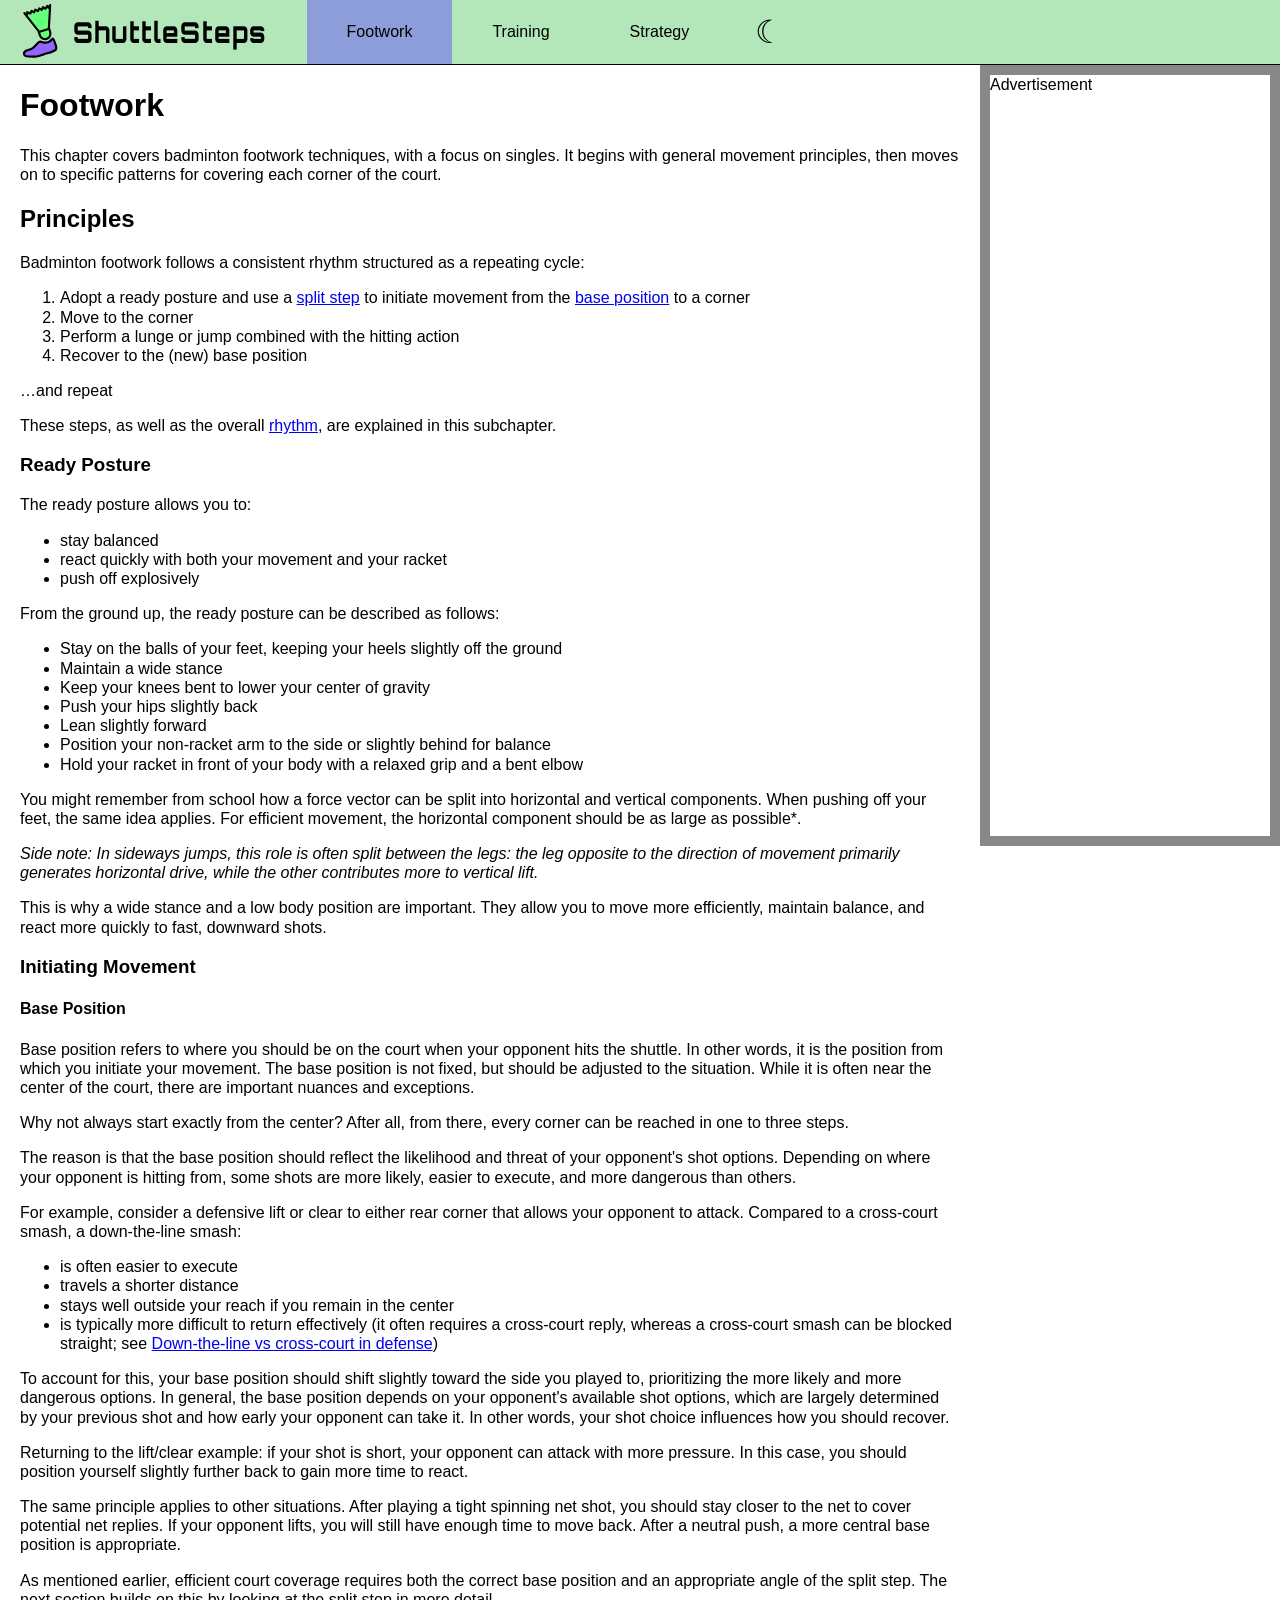
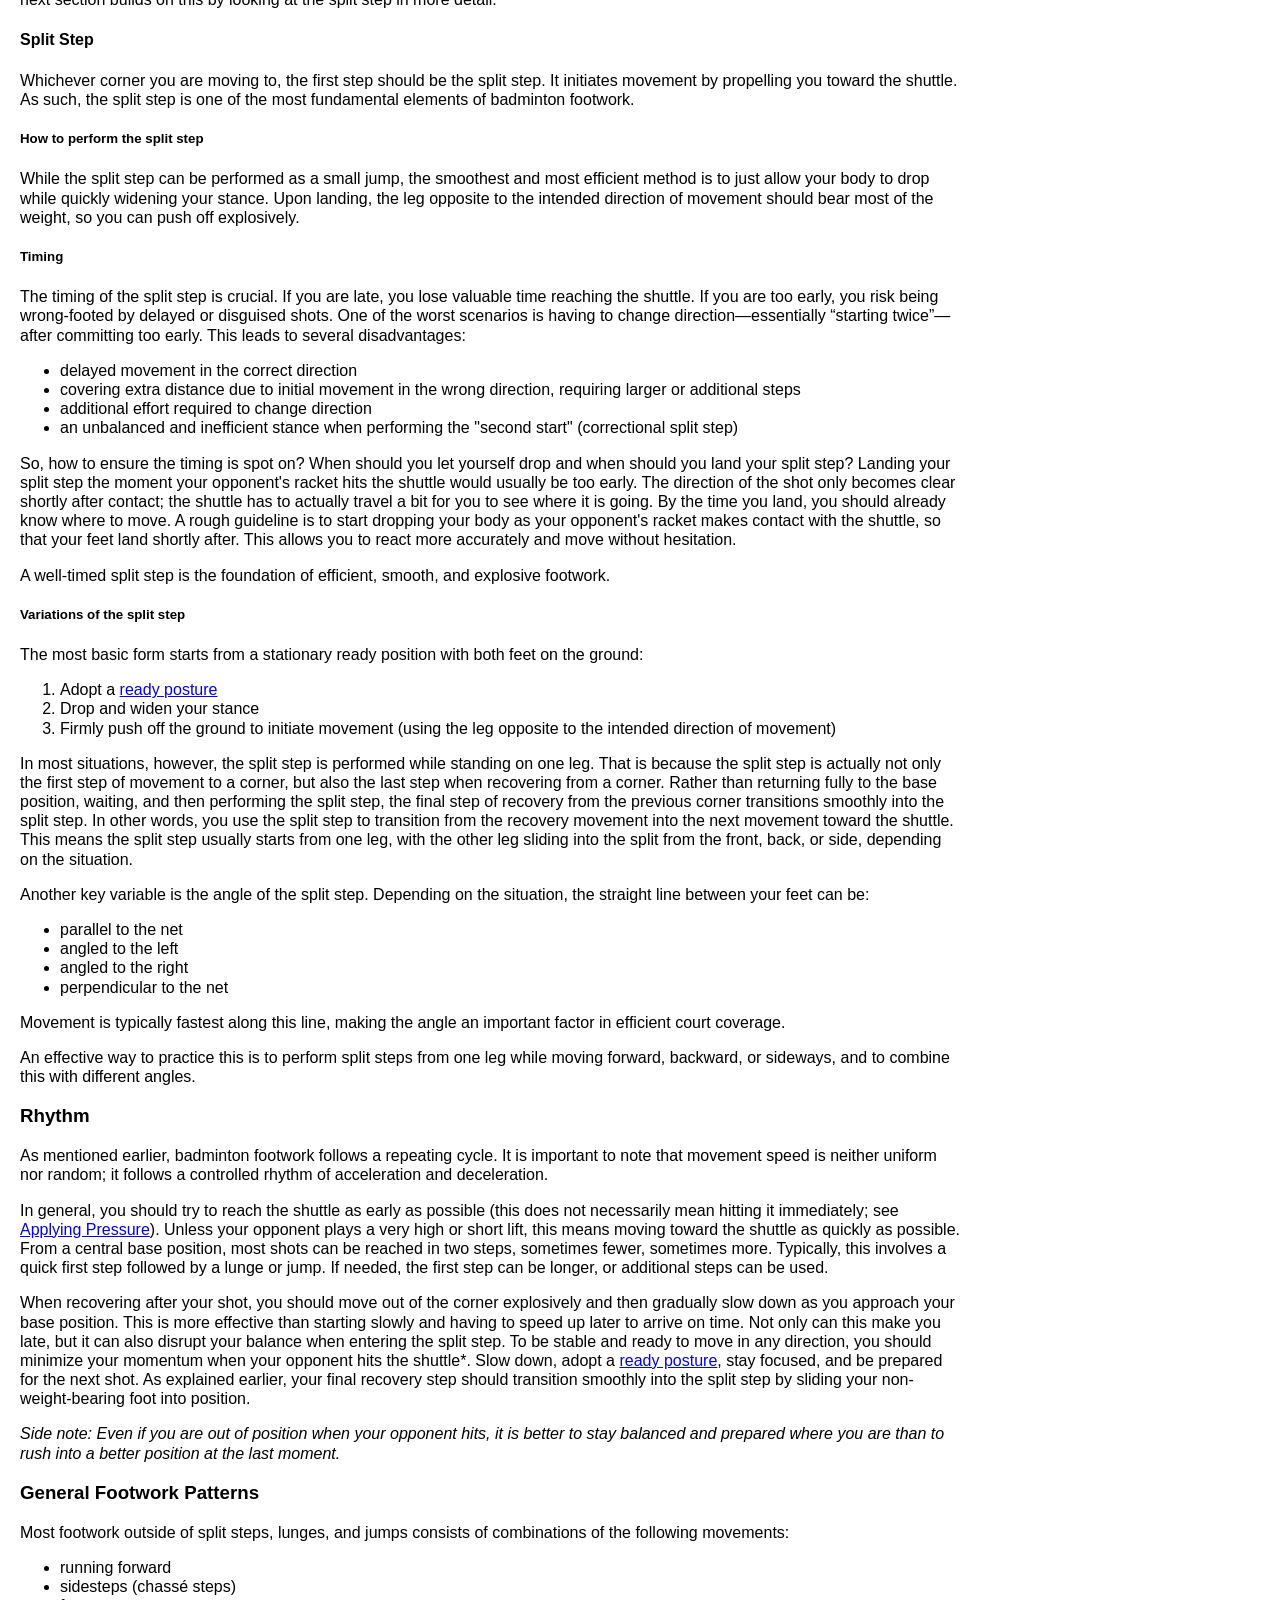
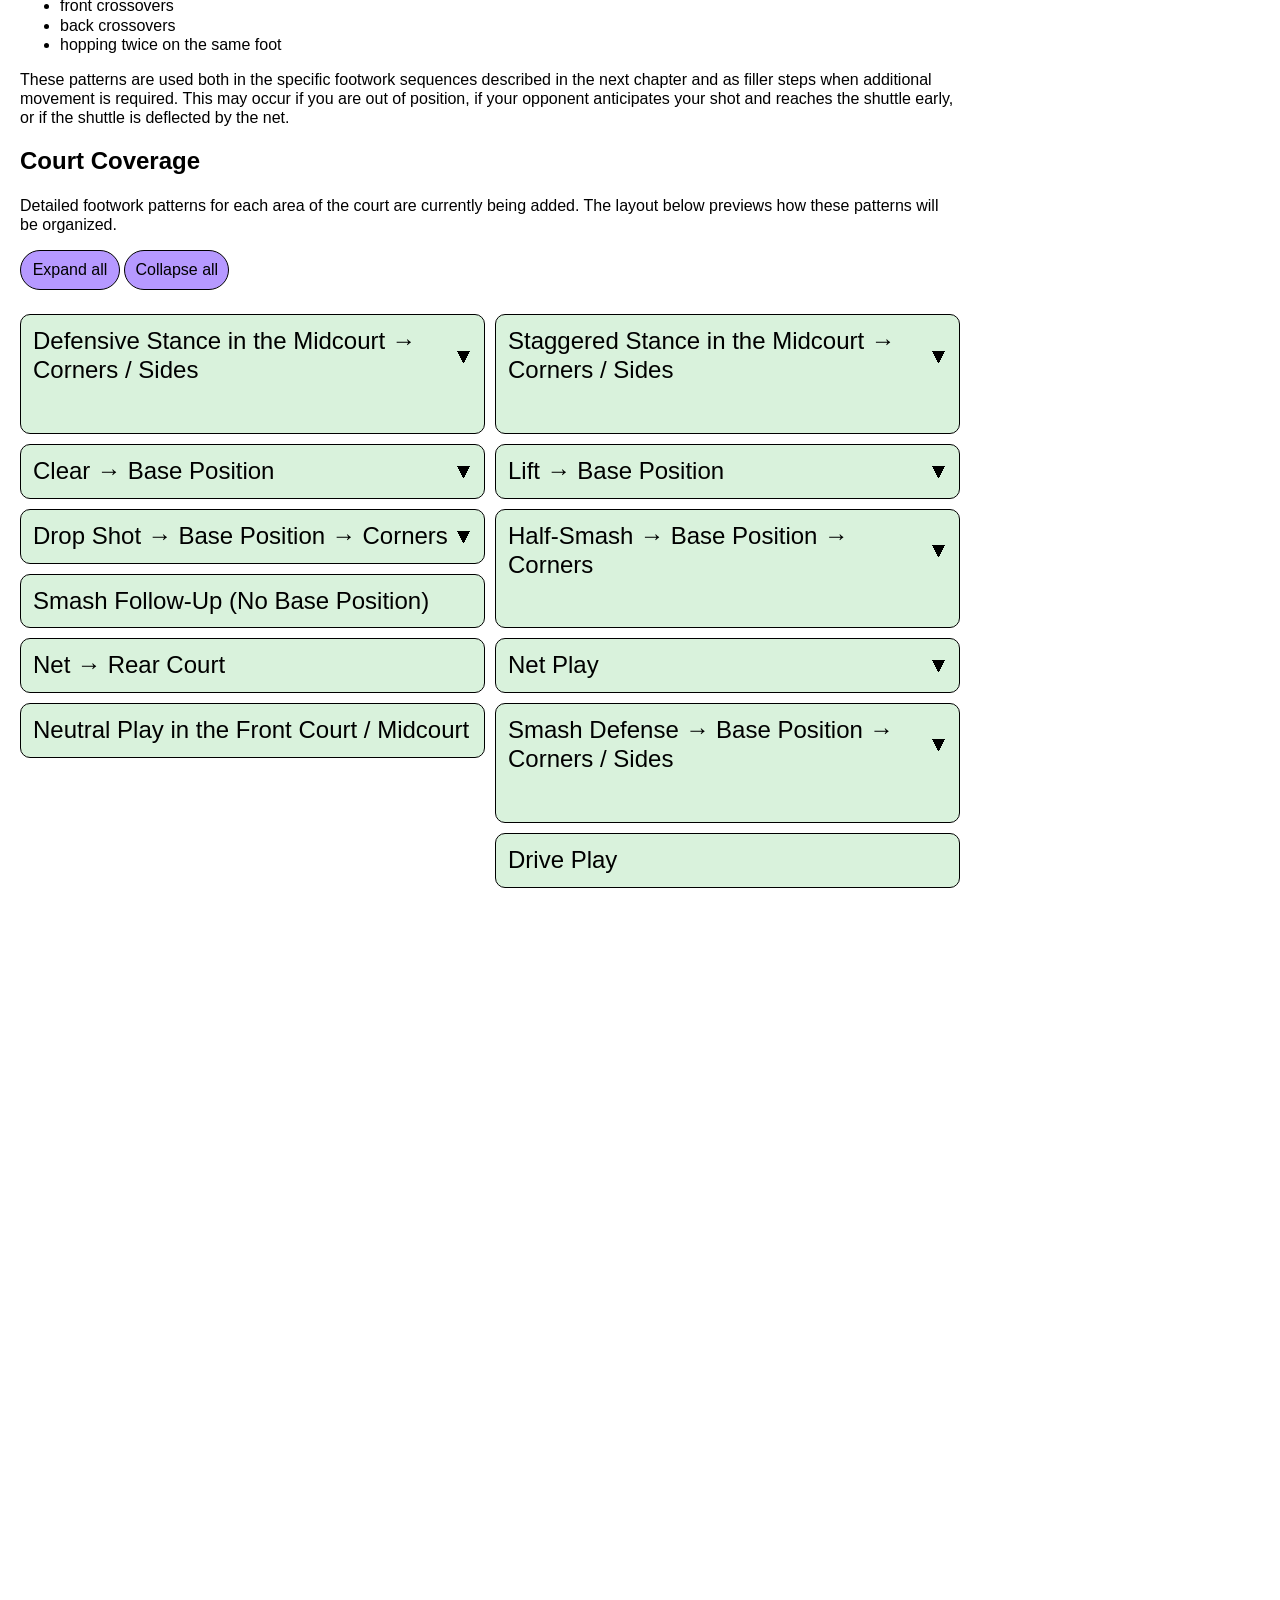
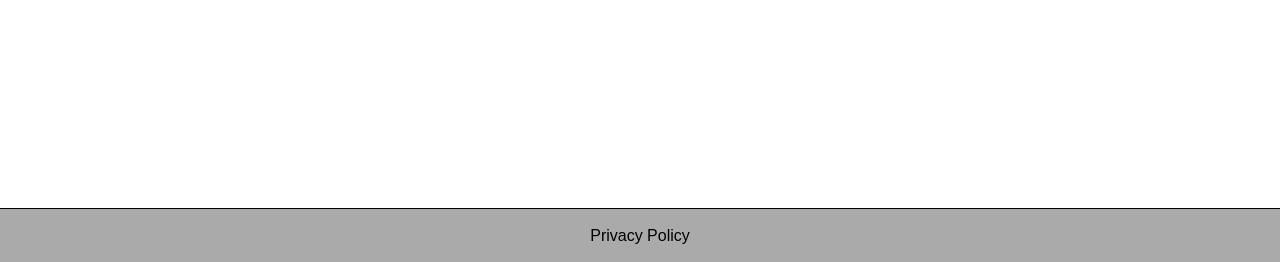
==== footwork.html @ b3732deb "Add files via upload" ====
<!DOCTYPE html>
<html lang="en">

<head>
    <meta charset="UTF-8">
    <meta name="viewport" content="width=device-width, initial-scale=1.0">
    <title>Badminton Footwork | ShuttleSteps</title>
    <link rel="icon" type="image/png" href="images/favicon.png">
    <link rel="preload" href="/fonts/orbitron-v35-latin-800.woff2" as="font" type="font/woff2" crossorigin>
    <link rel="stylesheet" href="css/style.css">
    <link rel="stylesheet" href="css/hover.css" media="screen and (min-width: 51rem) and (hover: hover)">
    <script src="js/initialize_dark_mode.js"></script>
    <script src="js/custom_header.js"></script>
    <script src="js/custom_footer.js"></script>
    <script src="js/active_link.js"></script>
</head>

<body>
    <custom-header id="bar"></custom-header>

    <div class="layout">
        <div class="center">
            <main>
                <header>
                    <h1>Footwork</h1>
                    <p>
                        This chapter covers badminton footwork techniques, with a focus on singles. It begins with
                        general movement principles, then moves on to specific patterns for covering each corner of the
                        court.
                    </p>
                </header>

                <section>
                    <h2 id="principles" class="anchor">Principles</h2>
                    <p>Badminton footwork follows a consistent rhythm structured as a repeating cycle:</p>
                    <ol>
                        <li>
                            Adopt a ready posture and use a <a href="#split_step">split step</a> to initiate movement
                            from the <a href="#base_position">base position</a> to a corner
                        </li>
                        <li>Move to the corner</li>
                        <li>Perform a lunge or jump combined with the hitting action</li>
                        <li>Recover to the (new) base position</li>
                    </ol>
                    <p>…and repeat</p>
                    <p>These steps, as well as the overall <a href="#rhythm">rhythm</a>, are explained in this
                        subchapter.</p>
                    <section>
                        <h3 id="ready_posture" class="anchor">Ready Posture</h3>
                        <p>The ready posture allows you to:</p>
                        <ul>
                            <li>stay balanced</li>
                            <li>react quickly with both your movement and your racket</li>
                            <li>push off explosively</li>
                        </ul>
                        <p>From the ground up, the ready posture can be described as follows:</p>
                        <ul>
                            <li>Stay on the balls of your feet, keeping your heels slightly off the ground</li>
                            <li>Maintain a wide stance</li>
                            <li>Keep your knees bent to lower your center of gravity</li>
                            <li>Push your hips slightly back</li>
                            <li>Lean slightly forward</li>
                            <li>Position your non-racket arm to the side or slightly behind for balance</li>
                            <li>Hold your racket in front of your body with a relaxed grip and a bent elbow</li>
                        </ul>
                        <p>
                            You might remember from school how a force vector can be split into horizontal and vertical
                            components. When pushing off your feet, the same idea applies. For efficient movement, the
                            horizontal component should be as large as possible*.
                        </p>
                        <p class="note">
                            Side note: In sideways jumps, this role is often split between the legs: the leg
                            opposite to the direction of movement primarily generates horizontal drive, while the other
                            contributes more to vertical lift.
                        </p>
                        <p>
                            This is why a wide stance and a low body position are important. They allow you to move more
                            efficiently, maintain balance, and react more quickly to fast, downward shots.
                        </p>
                    </section>
                    <section>
                        <h3>Initiating Movement</h3>
                        <section>
                            <h4 id="base_position" class="anchor">Base Position</h4>
                            <p>
                                Base position refers to where you should be on the court when your opponent hits the
                                shuttle. In other words, it is the position from which you initiate your movement.
                                The base position is not fixed, but should be adjusted to the situation. While it is
                                often near the center of the court, there are important nuances and exceptions.
                            </p>
                            <p>
                                Why not always start exactly from the center? After all, from there, every corner can be
                                reached in one to three steps.
                            </p>
                            <p>
                                The reason is that the base position should reflect the likelihood and threat of your
                                opponent's shot options. Depending on where your opponent is hitting from, some shots
                                are more likely, easier to execute, and more dangerous than others.
                            </p>
                            <p>
                                For example, consider a defensive lift or clear to either rear corner that allows your
                                opponent to attack. Compared to a cross-court smash, a down-the-line smash:
                            </p>
                            <ul>
                                <li>is often easier to execute</li>
                                <li>travels a shorter distance</li>
                                <li>stays well outside your reach if you remain in the center</li>
                                <li>is typically more difficult to return effectively (it often requires a cross-court
                                    reply, whereas a cross-court smash can be blocked straight;
                                    see <a href="strategy.html#down-the-line_vs_cross-court_in_defense">Down-the-line vs
                                        cross-court in defense</a>)
                                </li>
                            </ul>
                            <p>
                                To account for this, your base position should shift slightly toward the side you played
                                to, prioritizing the more likely and more dangerous options.
                                In general, the base position depends on your opponent's available shot options, which
                                are largely determined by your previous shot and how early your opponent can take it. In
                                other words, your shot choice influences how you should recover.
                            </p>
                            <p>
                                Returning to the lift/clear example: if your shot is short, your opponent can attack
                                with more pressure. In this case, you should position yourself slightly further back to
                                gain more time to react.
                            </p>
                            <p>
                                The same principle applies to other situations. After playing a tight spinning net shot,
                                you should stay closer to the net to cover potential net replies. If your opponent
                                lifts, you will still have enough time to move back. After a neutral push, a more
                                central base position is appropriate.
                            </p>
                            <p>
                                As mentioned earlier, efficient court coverage requires both the correct base position
                                and an appropriate angle of the split step. The next section builds on this by looking
                                at the split step in more detail.
                            </p>
                        </section>
                        <section>
                            <h4 id="split_step" class="anchor">Split Step</h4>
                            <p>
                                Whichever corner you are moving to, the first step should be the split step. It
                                initiates movement by propelling you toward the shuttle. As such, the split step is one
                                of the most fundamental elements of badminton footwork.
                            </p>
                            <h5>How to perform the split step</h5>
                            <p>
                                While the split step can be performed as a small jump, the smoothest and most efficient
                                method is to just allow your body to drop while quickly widening your stance. Upon
                                landing, the leg opposite to the intended direction of movement should bear most of the
                                weight, so you can push off explosively.
                            </p>
                            <h5>Timing</h5>
                            <p>
                                The timing of the split step is crucial. If you are late, you lose valuable time
                                reaching the shuttle. If you are too early, you risk being wrong-footed by delayed or
                                disguised shots. One of the worst scenarios is having to change direction—essentially
                                “starting twice”—after committing too early. This leads to several disadvantages:
                            </p>
                            <ul>
                                <li>delayed movement in the correct direction</li>
                                <li>
                                    covering extra distance due to initial movement in the wrong direction, requiring
                                    larger or additional steps
                                </li>
                                <li>additional effort required to change direction</li>
                                <li>
                                    an unbalanced and inefficient stance when performing the "second start"
                                    (correctional split step)
                                </li>
                            </ul>
                            <p>
                                So, how to ensure the timing is spot on? When should you let yourself drop and when
                                should you land your split step? Landing your split step the moment your opponent's
                                racket hits the shuttle would usually be too early. The direction of the shot only
                                becomes clear shortly after contact; the shuttle has to actually travel a bit for you to
                                see where it is going. By the time you land, you should already know where to move. A
                                rough guideline is to start dropping your body as your opponent's racket makes contact
                                with the shuttle, so that your feet land shortly after. This allows you to react more
                                accurately and move without hesitation.
                            </p>
                            <p>A well-timed split step is the foundation of efficient, smooth, and explosive footwork.
                            </p>
                            <h5>Variations of the split step</h5>
                            <p>The most basic form starts from a stationary ready position with both feet on the ground:
                            </p>
                            <ol>
                                <li>Adopt a <a href="#ready_posture">ready posture</a></li>
                                <li>Drop and widen your stance</li>
                                <li>
                                    Firmly push off the ground to initiate movement (using the leg opposite to the
                                    intended direction of movement)
                                </li>
                            </ol>
                            <p>
                                In most situations, however, the split step is performed while standing on one leg. That
                                is because the split step is actually not only the first step of movement to a corner,
                                but also the last step when recovering from a corner. Rather than returning fully to the
                                base position, waiting, and then performing the split step, the final step of recovery
                                from the previous corner transitions smoothly into the split step. In other words, you
                                use the split step to transition from the recovery movement into the next movement
                                toward the shuttle. This means the split step usually starts from one leg, with the
                                other leg sliding into the split from the front, back, or side, depending on the
                                situation.
                            </p>
                            <p>
                                Another key variable is the angle of the split step. Depending on the situation, the
                                straight line between your feet can be:
                            </p>
                            <ul>
                                <li>parallel to the net</li>
                                <li>angled to the left</li>
                                <li>angled to the right</li>
                                <li>perpendicular to the net</li>
                            </ul>
                            <p>
                                Movement is typically fastest along this line, making the angle an important factor in
                                efficient court coverage.
                            </p>
                            <p>
                                An effective way to practice this is to perform split steps from one leg while moving
                                forward, backward, or sideways, and to combine this with different angles.
                            </p>
                        </section>
                    </section>
                    <section>
                        <h3 id="rhythm" class="anchor">Rhythm</h3>
                        <p>
                            As mentioned earlier, badminton footwork follows a repeating cycle. It is important to note
                            that movement speed is neither uniform nor random; it follows a controlled rhythm of
                            acceleration and deceleration.
                        </p>
                        <p>
                            In general, you should try to reach the shuttle as early as possible (this does not
                            necessarily mean hitting it immediately; see <a
                                href="strategy.html#applying_pressure">Applying Pressure</a>). Unless your opponent
                            plays a very high or short lift, this means moving toward the shuttle as quickly as
                            possible. From a central base position, most shots can be reached in two steps, sometimes
                            fewer, sometimes more. Typically, this involves a quick first step followed by a lunge or
                            jump. If needed, the first step can be longer, or additional steps can be used.
                        </p>
                        <p>
                            When recovering after your shot, you should move out of the corner explosively and then
                            gradually slow down as you approach your base position. This is more effective than starting
                            slowly and having to speed up later to arrive on time. Not only can this make you late, but
                            it can also disrupt your balance when entering the split step.
                            To be stable and ready to move in any direction, you should minimize your momentum when your
                            opponent hits the shuttle*. Slow down, adopt a <a href="#ready_posture">ready posture</a>,
                            stay focused, and be prepared for the next shot. As explained earlier, your final recovery
                            step should transition smoothly into the split step by sliding your non-weight-bearing foot
                            into position.
                        </p>
                        <p class="note">
                            Side note: Even if you are out of position when your opponent hits, it is better to stay
                            balanced and prepared where you are than to rush into a better position at the last moment.
                        </p>
                    </section>
                    <section>
                        <h3>General Footwork Patterns</h3>
                        <p>
                            Most footwork outside of split steps, lunges, and jumps consists of combinations of the
                            following movements:
                        </p>
                        <ul>
                            <li>running forward</li>
                            <li>sidesteps (chassé steps)</li>
                            <li>front crossovers</li>
                            <li>back crossovers</li>
                            <li>hopping twice on the same foot</li>
                        </ul>
                        <p>
                            These patterns are used both in the specific footwork sequences described in the next
                            chapter and as filler steps when additional movement is required. This may occur if you are
                            out of position, if your opponent anticipates your shot and reaches the shuttle early, or if
                            the shuttle is deflected by the net.
                        </p>
                    </section>
                </section>

                <section>
                    <h2 id="court_coverage" class="anchor">Court Coverage</h2>
                    <p>
                        Detailed footwork patterns for each area of the court are currently being added. The layout
                        below previews how these patterns will be organized.
                    </p>
                    <button type="button" class="topics_button" id="expand_all_button">Expand all</button>
                    <button type="button" class="topics_button" id="collapse_all_button">Collapse all</button>
                    <ul class="topics">
                        <li class="collapsed">
                            <div>
                                <span>Defensive Stance in the Midcourt &#8594; Corners / Sides</span>
                                <span class="topics_arrowhead"></span>
                            </div>
                            <ul>
                                <li class="collapsed">
                                    <div>
                                        <span>To the Front Court</span>
                                        <span class="topics_arrowhead"></span>
                                    </div>
                                    <ul>
                                        <li>Retrieve Fast Shot</li>
                                        <li>Retrieve Slow Shot</li>
                                        <li>Full Movement to the Net (Very Rare)</li>
                                    </ul>
                                </li>
                                <li class="collapsed">
                                    <div>
                                        <span>To the Sides</span>
                                        <span class="topics_arrowhead"></span>
                                    </div>
                                    <ul>
                                        <li>Near Sideline</li>
                                        <li>Far Sideline</li>
                                    </ul>
                                </li>
                                <li class="collapsed">
                                    <div>
                                        <span>To the Rear Court</span>
                                        <span class="topics_arrowhead"></span>
                                    </div>
                                    <ul>
                                        <li>Retrieve Standard Clear</li>
                                        <li>Retrieve High (Defensive) Clear</li>
                                        <li>Retrieve Attacking Clear</li>
                                    </ul>
                                </li>
                            </ul>
                        </li>
                        <li class="collapsed">
                            <div>
                                <span>Staggered Stance in the Midcourt &#8594; Corners / Sides</span>
                                <span class="topics_arrowhead"></span>
                            </div>
                            <ul>
                                <li class="collapsed">
                                    <div>
                                        <span>Racket Foot in Front</span>
                                        <span class="topics_arrowhead"></span>
                                    </div>
                                    <ul>
                                        <li>To the Front Court</li>
                                        <li>To the Sides</li>
                                        <li>To the Rear Court</li>
                                    </ul>
                                </li>
                                <li class="collapsed">
                                    <div>
                                        <span>Non-Racket Foot in Front</span>
                                        <span class="topics_arrowhead"></span>
                                    </div>
                                    <ul>
                                        <li>To the Front Court</li>
                                        <li>To the Sides</li>
                                        <li>To the Rear Court</li>
                                    </ul>
                                </li>
                            </ul>
                        </li>
                        <li class="collapsed">
                            <div>
                                <span>Clear &#8594; Base Position</span>
                                <span class="topics_arrowhead"></span>
                            </div>
                            <ul>
                                <li>Standard Clear</li>
                                <li>High (Defensive) Clear</li>
                                <li>Attacking Clear</li>
                            </ul>
                        </li>
                        <li class="collapsed">
                            <div>
                                <span>Lift &#8594; Base Position</span>
                                <span class="topics_arrowhead"></span>
                            </div>
                            <ul>
                                <li>Lift from the Front Service Line</li>
                                <li>Lift from Moderately Close to the Net</li>
                                <li>Lift from Very Close to the Net</li>
                            </ul>
                        </li>
                        <li class="collapsed">
                            <div>
                                <span>Drop Shot &#8594; Base Position &#8594; Corners</span>
                                <span class="topics_arrowhead"></span>
                            </div>
                            <ul>
                                <li>To the Front Court</li>
                                <li>Back to the Rear Court</li>
                            </ul>
                        </li>
                        <li class="collapsed">
                            <div>
                                <span>Half-Smash &#8594; Base Position &#8594; Corners</span>
                                <span class="topics_arrowhead"></span>
                            </div>
                            <ul>
                                <li>To the Front Court</li>
                                <li>Back to the Rear Court</li>
                            </ul>
                        </li>
                        <li>Smash Follow-Up (No Base Position)</li>
                        <li class="collapsed">
                            <div>
                                <span>Net Play</span>
                                <span class="topics_arrowhead"></span>
                            </div>
                            <ul>
                                <li>Consecutive Net Shots</li>
                                <li>Net Kill</li>
                            </ul>
                        </li>
                        <li>Net &#8594; Rear Court</li>
                        <li class="collapsed">
                            <div>
                                <span>Smash Defense &#8594; Base Position &#8594; Corners / Sides</span>
                                <span class="topics_arrowhead"></span>
                            </div>
                            <ul>
                                <li>To the Net</li>
                                <li>To the Sides</li>
                                <li>To the Rear Court</li>
                            </ul>
                        </li>
                        <li>Neutral Play in the Front Court / Midcourt</li>
                        <li>Drive Play</li>
                    </ul>
                </section>
            </main>

            <aside class="ads">
                Advertisement
            </aside>
        </div>

        <custom-footer></custom-footer>
    </div>

    <script src="js/main_bundle.js" type="module"></script>
    <script src="js/additional_bundle_footwork.js" type="module"></script>
    <noscript>Please enable JavaScript to view this site.</noscript>
</body>

</html>
---- css/style.css ----
@font-face {
    font-family: "Orbitron";
    src: url("/fonts/orbitron-v35-latin-800.woff2") format("woff2");
    font-weight: 800;
    font-style: normal;
    font-display: swap;
}

* {
    box-sizing: border-box;
}

:root {
    --bar_height: 4rem;
    /* Accounts for the 1px border-bottom because the navbar uses box-sizing: content-box */
    --ads_offset: calc(var(--bar_height) + 1px);
    --ads_width: 300px;
    --bar_and_anchor_offset: var(--ads_offset);
    --main_padding: 20px;
    --footer_height: 3rlh;

    /* TODO: Clean up colors (remove unused colors, rename, and order) */
    /* TODO: Add hex fallback for colors */

    --green_100_30: hsl(127, 100%, 30%);
    --green_100_50: hsl(127, 100%, 50%);
    --original_green: hsl(127, 100%, 70%);
    --green_100_80: hsl(127, 100%, 80%);

    --green_50_30: hsl(127, 50%, 30%);
    --green_50_50: hsl(127, 50%, 50%);
    --green_50_70: hsl(127, 50%, 70%);
    --green_50_80: hsl(127, 50%, 80%);
    --green_50_90: hsl(127, 50%, 90%);

    --bluegreen_100_50: hsl(157, 100%, 50%);
    --bluegreen_50_20: hsl(157, 50%, 20%);
    --bluegreen_30_20: hsl(157, 30%, 20%);
    --bluegreen_40_30: hsl(157, 40%, 30%);
    --bluegreen_45_35: hsl(157, 45%, 35%);

    --purple_100_50: hsl(257, 100%, 50%);
    --purple_100_60: hsl(257, 100%, 60%);
    --original_purple: hsl(257, 100%, 70%);
    --purple_100_80: hsl(257, 100%, 80%);

    --purple_50_50: hsl(257, 50%, 50%);
    --purple_50_70: hsl(257, 50%, 70%);
    --purple_50_80: hsl(257, 50%, 80%);

    --purpleblue_100_30: hsl(227, 100%, 30%);
    --purpleblue_100_50: hsl(227, 100%, 50%);
    --purpleblue_100_70: hsl(227, 100%, 70%);
    --purpleblue_100_80: hsl(227, 100%, 80%);

    --purpleblue2_100_70: hsl(242, 100%, 70%);

    --purpleblue_50_50: hsl(227, 50%, 50%);
    --purpleblue_50_70: hsl(227, 50%, 70%);
    --purpleblue_50_80: hsl(227, 50%, 80%);
    --purpleblue_50_90: hsl(227, 50%, 90%);

    --blue_100_50: hsl(197, 100%, 50%);
    --blue_100_70: hsl(197, 100%, 70%);
    --blue_100_80: hsl(197, 100%, 80%);

    --bluegreen_extra_50_20: hsl(187, 50%, 20%);

    --blue_50_50: hsl(197, 50%, 50%);
    --blue_50_70: hsl(197, 50%, 70%);
    --blue_50_80: hsl(197, 50%, 80%);
    --blue_50_90: hsl(197, 50%, 90%);

    /* TODO: Are these colors still used? */

    --bluegreen50_shade4: hsl(157, 50%, 10%);
    --bluegreen50_shade3: hsl(157, 50%, 20%);
    --bluegreen50_shade2: hsl(157, 50%, 30%);
    --bluegreen50_shade1: hsl(157, 50%, 40%);
    --bluegreen50: hsl(157, 50%, 50%);
    --bluegreen50_tint1: hsl(157, 50%, 60%);
    --bluegreen50_tint2: hsl(157, 50%, 70%);
    --bluegreen50_tint3: hsl(157, 50%, 80%);
    --bluegreen50_tint4: hsl(157, 50%, 90%);

    --green50_shade4: hsl(127, 50%, 10%);
    --green50_shade3: hsl(127, 50%, 20%);
    --green50_shade2: hsl(127, 50%, 30%);
    --green50_shade1: hsl(127, 50%, 40%);
    --green50: hsl(127, 50%, 50%);
    --green50_tint1: hsl(127, 50%, 60%);
    --green50_tint2: hsl(127, 50%, 70%);
    --green50_tint3: hsl(127, 50%, 80%);
    --green50_tint4: hsl(127, 50%, 90%);

    --blue50_shade4: hsl(187, 50%, 10%);
    --blue50_shade3: hsl(187, 50%, 20%);
    --blue50_shade2: hsl(187, 50%, 30%);
    --blue50_shade1: hsl(187, 50%, 40%);
    --blue50: hsl(187, 50%, 50%);
    --blue50_tint1: hsl(187, 50%, 60%);
    --blue50_tint2: hsl(187, 50%, 70%);
    --blue50_tint3: hsl(187, 50%, 80%);
    --blue50_tint4: hsl(187, 50%, 90%);

    --bluegreen100_shade4: hsl(157, 100%, 10%);
    --bluegreen100_shade3: hsl(157, 100%, 20%);
    --bluegreen100_shade2: hsl(157, 100%, 30%);
    --bluegreen100_shade1: hsl(157, 100%, 40%);
    --bluegreen100: hsl(157, 100%, 50%);
    --bluegreen100_tint1: hsl(157, 100%, 60%);
    --bluegreen100_tint2: hsl(157, 100%, 70%);
    --bluegreen100_tint3: hsl(157, 100%, 80%);
    --bluegreen100_tint4: hsl(157, 100%, 90%);

    --green100_shade4: hsl(127, 100%, 10%);
    --green100_shade3: hsl(127, 100%, 20%);
    --green100_shade2: hsl(127, 100%, 30%);
    --green100_shade1: hsl(127, 100%, 40%);
    --green100: hsl(127, 100%, 50%);
    --green100_tint1: hsl(127, 100%, 60%);
    --green100_tint2: hsl(127, 100%, 70%);
    --green100_tint3: hsl(127, 100%, 80%);
    --green100_tint4: hsl(127, 100%, 90%);

    --blue100_shade4: hsl(187, 100%, 10%);
    --blue100_shade3: hsl(187, 100%, 20%);
    --blue100_shade2: hsl(187, 100%, 30%);
    --blue100_shade1: hsl(187, 100%, 40%);
    --blue100: hsl(187, 100%, 50%);
    --blue100_tint1: hsl(187, 100%, 60%);
    --blue100_tint2: hsl(187, 100%, 70%);
    --blue100_tint3: hsl(187, 100%, 80%);
    --blue100_tint4: hsl(187, 100%, 90%);
}

body {
    background-color: var(--body_bg_color);
    font-family: Arial, Helvetica, sans-serif;
    margin: 0;
    /* TODO: Is this necessary? */
    line-height: 1.2;
}

/* TODO: Ensure consistent variable naming (e.g., card_border_color instead of card_border) */

.light_mode {
    --body_bg_color: white;

    --top_level_border_color: black;

    --bar_bg: var(--green_50_80);
    --bar_text: black;
    --bar_li_hover_bg: var(--green_50_70);
    --bar_li_hover_text: black;
    --active_link_bg: var(--purpleblue_50_70);
    --bar_dropdown_menu_bg: white;
    --bar_dropdown_menu_text: black;
    --bar_dropdown_menu_li_hover_bg: var(--green_50_90);

    --main_text: black;

    --card_border: #bbb;
    --card_border_activated: var(--purple_50_50);
    --card_shadow: 0 10px 20px rgb(0 0 0 / 80%);

    --topics_bg: var(--green_50_90);
    --topics_text: black;
    --topics_border: black;
    --topics_text_hover: var(--bluegreen_extra_50_20);
    --topics_button_bg_color: var(--purple_100_80);
    --topics_button_text_color: black;
    --topics_button_bg_color_active: var(--purple_100_60);
    --topics_button_text_color_active: white;
    --topics_button_bg_color_hover: var(--original_purple);
    --topics_button_text_color_hover: white;

    --footer_bg: #aaa;
    --footer_text: black;
}

.dark_mode {
    --body_bg_color: #222;

    --top_level_border_color: white;

    --bar_bg: var(--bluegreen_30_20);
    --bar_text: white;
    --bar_li_hover_bg: var(--bluegreen_40_30);
    --bar_li_hover_text: white;
    --active_link_bg: var(--purpleblue2_100_70);
    --bar_dropdown_menu_bg: #444;
    --bar_dropdown_menu_text: white;
    --bar_dropdown_menu_li_hover_bg: var(--bluegreen_45_35);

    --main_text: white;

    --card_border: var(--body_bg_color);
    --card_border_activated: var(--purpleblue_100_50);
    --card_shadow: 10px 0 20px rgb(255 255 255 / 20%),
        -10px 0 20px rgb(255 255 255 / 20%), 0 10px 20px rgb(255 255 255 / 20%),
        0 -10px 20px rgb(255 255 255 / 20%);

    --topics_bg: var(--bluegreen_50_20);
    --topics_text: white;
    --topics_border: var(--blue_100_70);
    --topics_text_shadow_hover: var(--bluegreen_100_50);
    --topics_button_bg_color: var(--purple_100_60);
    --topics_button_text_color: white;
    --topics_button_bg_color_active: var(--purple_100_80);
    --topics_button_text_color_active: black;
    --topics_button_bg_color_hover: var(--original_purple);
    --topics_button_text_color_hover: white;

    --footer_bg: #444;
    --footer_text: white;
}

#bar {
    z-index: 2;
    position: fixed;
    top: 0;
    width: 100%;
    height: var(--bar_height);
    display: grid;
    grid-template-columns: 1fr min-content 1fr;
    grid-template-rows: var(--bar_height) auto;
    justify-content: space-between;
    align-items: center;
    background-color: var(--bar_bg);
    border-bottom: 1px solid var(--top_level_border_color);
}

#hamburger_menu {
    margin: 0 1.25rem;
    cursor: pointer;
    width: min-content
}

#hamburger_menu div {
    width: 2rem;
    height: 0.25rem;
    margin: 0.25rem 0;
    background-color: var(--main_text);
}

#bar:not(.extended_bar) {
    box-sizing: content-box;
}

#bar.extended_bar~*:not(.ads) {
    opacity: 0.1;
    pointer-events: none;
}

/* Disable scrolling when the bar is extended */
body:has(#bar.extended_bar) {
    overflow: hidden;
}

#bar.extended_bar {
    height: fit-content;
    /* Make the extended menu scrollable if the menu content does not fit within 100vh */
    max-height: 100vh;
    overflow-y: auto;
    /* TODO: Implement scrollbar gutter */
    /* Reserve space for the scrollbar to prevent layout jumps */
    /* scrollbar-gutter: stable both-edges; */
}

#bar.extended_bar #nav_ul {
    display: flex;
}

#bar.extended_bar #hamburger_menu_bar_1 {
    transform: translate(0, 0.5rem) rotate(45deg);
}

#bar.extended_bar #hamburger_menu_bar_2 {
    visibility: hidden;
}

#bar.extended_bar #hamburger_menu_bar_3 {
    transform: translate(0, -0.5rem) rotate(-45deg);
}

.home_narrow_screen,
.home_wide_screen {
    display: flex;
    align-items: center;
}

.home_narrow_screen {
    text-decoration: none;
    color: var(--bar_text);
}

.home_wide_screen {
    /* Align the logo with the rest of the content (override padding-left set on nav a) */
    /* Calculation: main padding-left + approximate built-in font spacing - 
    ((intrinsic logo padding) * bar height) */
    padding-left: calc(var(--main_padding) + 2px - (0.2 * var(--bar_height)));
}

li:has(.home_wide_screen) {
    display: none;
}

.logo {
    height: var(--bar_height);
    aspect-ratio: 1 / 1;
}

.brand_name {
    font-family: "Orbitron", "Trebuchet MS", sans-serif;
    font-weight: 800;
    font-size: 1.5em;
    letter-spacing: 0.05em;
    transform: scaleY(1.2);
}

.steps {
    letter-spacing: 0.05em;
}

nav {
    grid-column-start: 1;
    grid-column-end: -1;
    grid-row: 2;
    border-top: 1px solid var(--top_level_border_color);
}

nav ul {
    display: none;
    flex-direction: column;
    list-style-type: none;
    margin: 0;
    padding: 0;
}

nav li {
    height: var(--bar_height);
}

nav li.visible_dropdown {
    height: auto;
}

nav li.visible_dropdown>a {
    height: var(--bar_height);
}

nav>ul>li.active {
    background-color: var(--active_link_bg);
}

nav a {
    display: inline-block;
    padding: 0 2.5rem;
    text-decoration: none;
    white-space: nowrap;
    width: 100%;
    height: 100%;
    align-content: center;
}

nav>ul>li>a {
    color: var(--bar_text);
}

.li_with_dropdown {
    /* Set child element to position: absolute and min-width: 100% */
    position: relative;
}

.li_with_dropdown>a {
    display: flex;
    justify-content: space-between;
    align-items: center;
}

.dropdown_menu {
    display: none;
    /* TODO: Is this necessary? */
    position: static;
    background-color: var(--bar_dropdown_menu_bg);
    min-width: 100%;
}

.dropdown_menu ul {
    display: flex;
    flex-direction: column;
}

.dropdown_menu li {
    overflow-x: auto;
}

.dropdown_menu a {
    color: var(--bar_dropdown_menu_text);
}

.li_with_dropdown.visible_dropdown .dropdown_menu {
    display: block;
}

.li_with_dropdown:not(.visible_dropdown) a span.nav_arrowhead::after {
    content: "\2BC6";
}

.li_with_dropdown.visible_dropdown a span.nav_arrowhead::after {
    content: "\2BC5";
}

.li_with_dropdown>a {
    pointer-events: none;
}

.li_with_dropdown {
    cursor: pointer;
}

.menu_heading {
    text-align: center;
}

.li_with_dropdown.visible_dropdown>a>span.heading_above_dropdown {
    visibility: hidden;
}

#dark_mode_button {
    color: var(--bar_text);
    margin: 0 1.25rem;
    font-size: 2rem;
    background: none;
    border: none;
    cursor: pointer;
    width: min-content;
    justify-self: right;
}

.light_mode #dark_mode_button::after {
    content: "\263E";
}

.dark_mode #dark_mode_button::after {
    content: "\263C";
}

.layout {
    display: flex;
    flex-direction: column;
    justify-content: space-between;
    min-height: 100vh;
}

.center {
    flex: 1 1 auto;
    display: flex;
    flex-direction: column;
    justify-content: space-between;
}

main {
    margin-top: var(--bar_and_anchor_offset);
    padding: 0 var(--main_padding) var(--main_padding);
    color: var(--main_text);
}

.anchor::before {
    display: block;
    content: "";
    visibility: hidden;
    height: var(--bar_and_anchor_offset);
    margin-top: calc((-1) * var(--bar_and_anchor_offset));
}

.ads {
    border: 10px solid #888;
    height: 200px;
    background-color: white;
}

custom-footer {
    display: block;
    left: 0;
    bottom: 0;
    width: 100%;
    font-size: 1rem;
    height: var(--footer_height);
    background-color: var(--footer_bg);
    color: var(--footer_text);
    display: flex;
    align-items: center;
    justify-content: center;
    border-top: 1px solid var(--top_level_border_color);
}

footer a {
    text-decoration: none;
    color: var(--main_text);
}

.note {
    font-style: italic;
}

.indented {
    padding-left: 1rem;
}

.intro_header p {
    font-weight: bold;
}

.card_grid {
    display: grid;
    gap: 10px;
    grid-template-columns: repeat(auto-fit, minmax(300px, 1fr));
    list-style: none;
    margin: 0;
    padding: 0;
}

.card {
    border: 2px solid var(--card_border);
    border-radius: 10px;
    overflow: hidden;
    background-color: white;
    transition-property: transform, z-index, box-shadow;
    transition-duration: 1s, 0s, 1s;
    /* Using transition to delay z-index changes from auto to a number does not work, 
    but changing from 0 to another number does. */
    z-index: 0;
    cursor: pointer;
    color: black;
}

.card.activated {
    border-color: var(--card_border_activated);
}

.dark_mode .card.activated {
    outline: 2px solid white;
}

.card_title {
    background-color: white;
    padding: 5px;
    margin: 0;
    white-space: nowrap;
    overflow: hidden;
    /* TODO: Are vendor prefixes -o- and -ms necessary? */
    text-overflow: ellipsis;
    font-weight: normal;
    font-size: 1rem;
}

.card figure {
    margin: 0;
}

.media_container {
    aspect-ratio: 16 / 9;
    position: relative;
    overflow: hidden;
}

.video,
.thumbnail {
    width: 100%;
    height: 100%;
    position: absolute;
    inset: 0;
    /* Prevent subpixel rendering issues (thin lines around thumbnails and videos in some browsers) */
    transform: scale(1.05);
}

.thumbnail {
    background-size: cover;
    background-position: center;
}

.video {
    display: none;
}

.topics {
    --grid_item_border_width: 1px;
    --grid_item_padding: 12px;
    display: grid;
    gap: 10px;
    list-style-type: none;
    padding: 0;
    font-size: 1.5rem;
    grid-auto-rows: calc(1lh + (2 * var(--grid_item_padding)) + (2 * var(--grid_item_border_width)));
    margin-bottom: 100vh;
}

.topics ul {
    list-style-type: none;
    margin-top: 5px;
    padding-left: 20px;
}

.topics li.collapsed>ul {
    display: none;
}

.topics li.collapsed>div>span.topics_arrowhead::after {
    content: "\2BC6";
}

.topics li.expanded>div>span.topics_arrowhead::after {
    content: "\2BC5";
}

.topics>* {
    border: var(--grid_item_border_width) solid var(--topics_border);
    border-radius: 10px;
    background-color: var(--topics_bg);
    padding: var(--grid_item_padding);
    color: var(--topics_text);
}

.topics>li>ul>li {
    padding: 8px;
}

.topics>li>ul>li>ul>li {
    padding: 4px;
}

.topics>li li {
    font-size: 0.9em;
    border: 1px solid var(--topics_border);
    border-radius: 5px;
    margin: 2px 0;
}

/* TODO: Use a class for divs inside .topics */

/* TODO: Are these selectors correct? */
.topics div,
.topics li:not(:has(ul)) {
    cursor: pointer;
}

.topics div {
    display: flex;
    justify-content: space-between;
    align-items: center;
}

.topics_arrowhead {
    font-size: 1rem;
}

.topics_button {
    border: 1px solid black;
    border-radius: calc(infinity * 1px);
    padding: 10px;
    cursor: pointer;
    background-color: var(--topics_button_bg_color);
    color: var(--main_text);
    min-width: 100px;
    font-size: 1rem;
}

.brand_name {
    display: none;
}

@media screen and (min-width: 26rem) {
    .brand_name {
        /* Flex items are blockified, so display should not be inline here */
        display: block;
    }
}

@media screen and (min-width: 51rem) {
    #bar {
        grid-template-columns: 0 0 min-content 1fr;
        grid-template-rows: var(--bar_height);
    }

    #hamburger_menu {
        display: none;
    }

    .home_narrow_screen {
        display: none;
    }

    #dark_mode_button {
        grid-column-start: 4;
        justify-self: left;
    }

    li:has(.home_wide_screen) {
        display: block;
    }

    nav {
        grid-column-start: 1;
        grid-column-end: 4;
        grid-row-start: 1;
        border-top: 0;
    }

    nav>ul {
        display: flex;
        flex-direction: row;
    }

    .dropdown_menu {
        position: absolute;
        box-shadow: 0 10px 20px rgb(0 0 0 / 50%);
        left: min(0px, var(--result));
    }

    .li_with_dropdown span.nav_arrowhead {
        /* TODO: Is this necessary? */
        position: static;
        margin-left: 1em;
    }

    .menu_heading {
        text-align: left;
        font-weight: bold;
    }

    .dropdown_menu li:not(.menu_heading) a {
        padding-left: 4em;
    }

    .li_with_dropdown.visible_dropdown>a>span.heading_above_dropdown {
        visibility: visible;
    }

    .topics {
        grid-template-columns: repeat(2, 1fr);
        grid-auto-flow: dense;
    }

    .topics>li:nth-child(odd) {
        grid-column: 1;
    }

    .topics>li:nth-child(even) {
        grid-column: 2;
    }

    main {
        margin-right: var(--ads_width);
    }

    main.privacy_policy {
        margin-right: 0;
    }

    .ads {
        height: initial;
        width: var(--ads_width);
        /* Ensure the ads element appears above other content */
        z-index: 3;
        position: fixed;
        right: 0;
        top: var(--ads_offset);
        bottom: var(--footer_height);
    }
}
---- css/hover.css ----
@media screen and (min-width: 51rem) and (hover: hover) {

    /* Disable dropdown for active link. */
    /* Dropdown visibility on hover is restored on pointer move (see active_links.js) */
    html.mouse_or_pen_mode .li_with_dropdown.dropdown_disabled:hover>.dropdown_menu {
        display: none !important;
    }

    /* Prevent FOUC during page navigation */
    html.mouse_or_pen_mode nav>ul>li:hover:not(.active):not(.disable_hover),
    nav>ul>li.pending {
        background-color: var(--bar_li_hover_bg);
        color: var(--bar_li_hover_text);
    }

    html.mouse_or_pen_mode .dropdown_menu li:hover {
        background-color: var(--bar_dropdown_menu_li_hover_bg);
    }

    /* Hide dropdown when the hover media query becomes active */
    .li_with_dropdown:not(:hover) .dropdown_menu {
        display: none;
    }

    html.mouse_or_pen_mode .li_with_dropdown:hover:not(.disable_hover) .dropdown_menu {
        display: block;
    }

    /* Manage dual-input mode (see dual_input.js) */
    .li_with_dropdown.show_dropdown .dropdown_menu,
    .li_with_dropdown.show_dropdown_hover_problem .dropdown_menu {
        display: block;
    }

    /* Manage dual-input mode (see dual_input.js) */
    .li_with_dropdown.show_dropdown:not(.active),
    .li_with_dropdown.show_dropdown_hover_problem:not(.active) {
        background-color: var(--bar_li_hover_bg);
    }

    .li_with_dropdown span.nav_arrowhead {
        display: none;
    }

    .li_with_dropdown>a {
        pointer-events: initial;
    }

    .menu_heading {
        display: none;
    }

    .dropdown_menu li:not(.menu_heading) a {
        padding-left: 2.5rem;
    }

    html.mouse_or_pen_mode.light_mode .topics div:hover,
    html.mouse_or_pen_mode.light_mode .topics li:not(:has(ul)):hover {
        color: var(--topics_text_hover);
    }

    html.mouse_or_pen_mode.dark_mode .topics div:hover,
    html.mouse_or_pen_mode.dark_mode .topics li:not(:has(ul)):hover {
        text-shadow: var(--topics_text_shadow_hover) 0 0 15px;
    }

    html.mouse_or_pen_mode .topics_button:hover {
        background-color: var(--topics_button_bg_color_hover);
        color: var(--topics_button_text_color_hover);
    }

    html.mouse_or_pen_mode .topics_button:active {
        background-color: var(--topics_button_bg_color_active);
        color: var(--topics_button_text_color_active);
    }
}
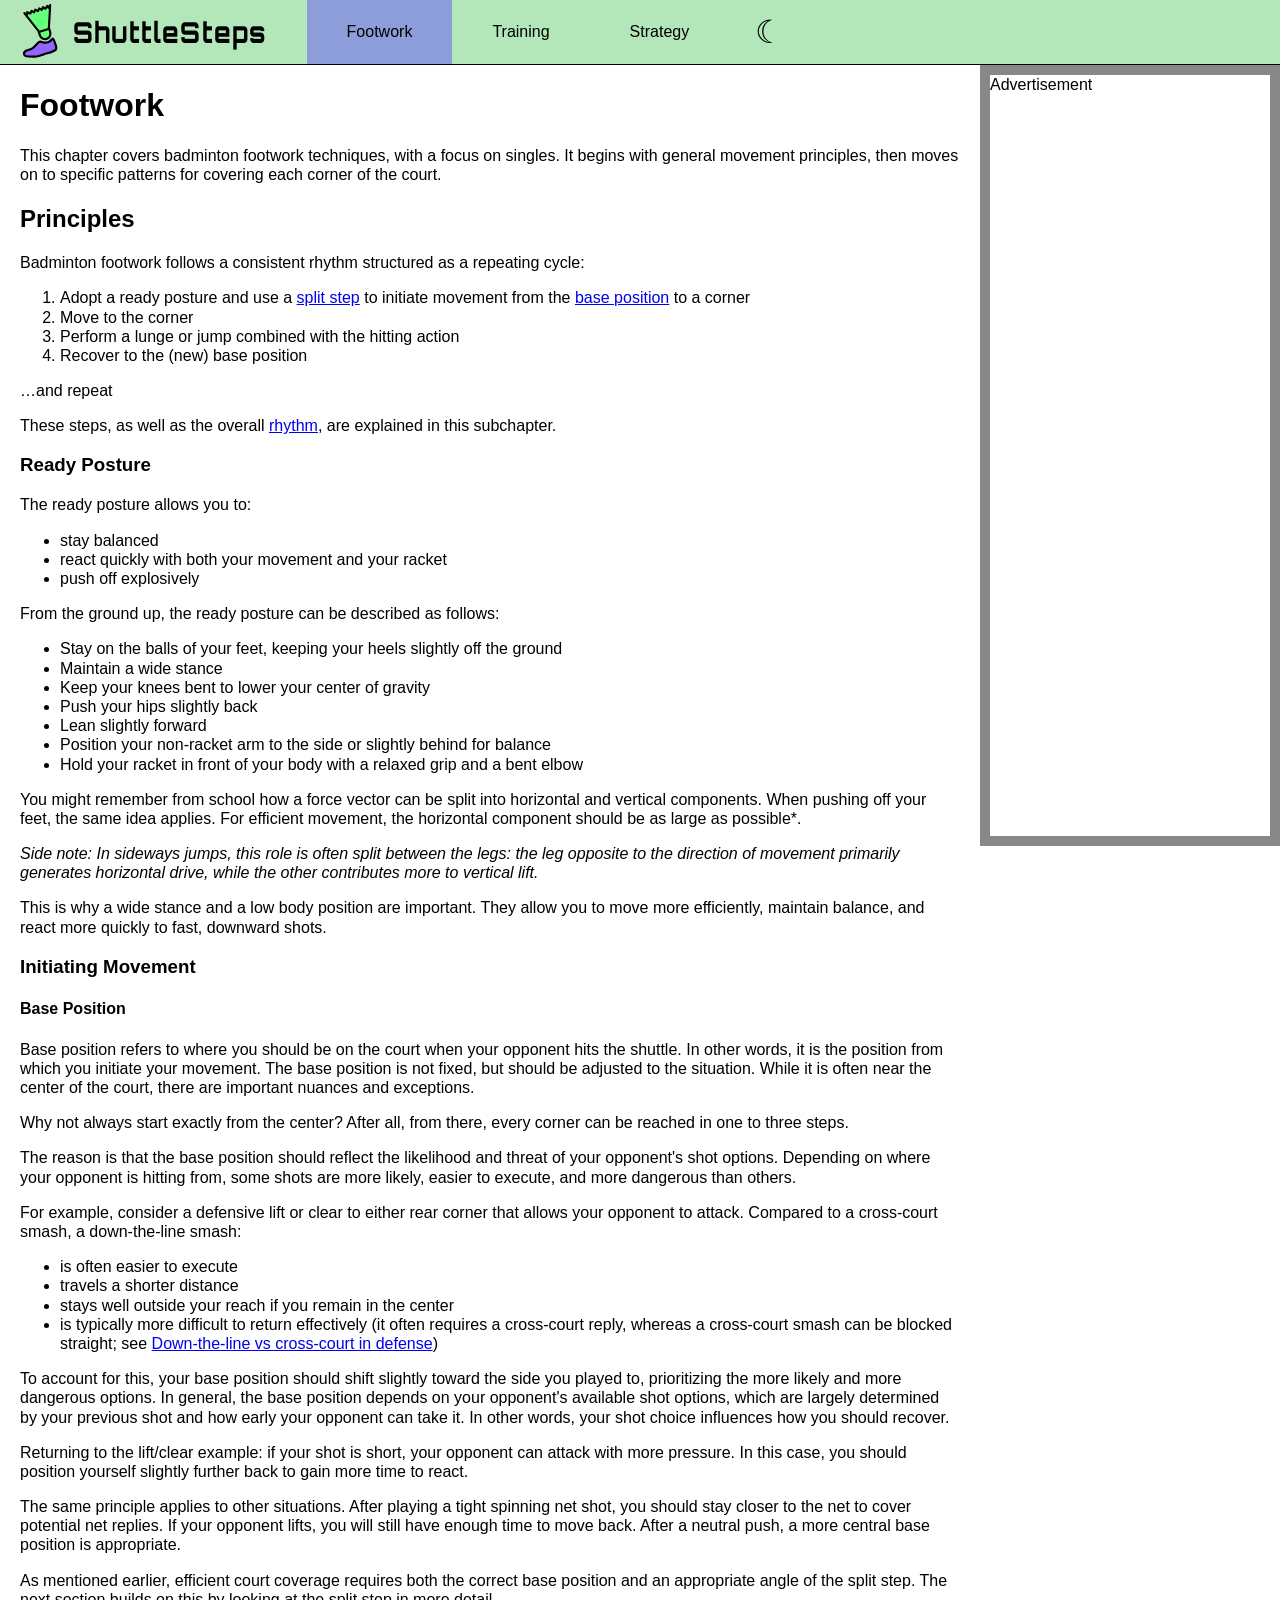
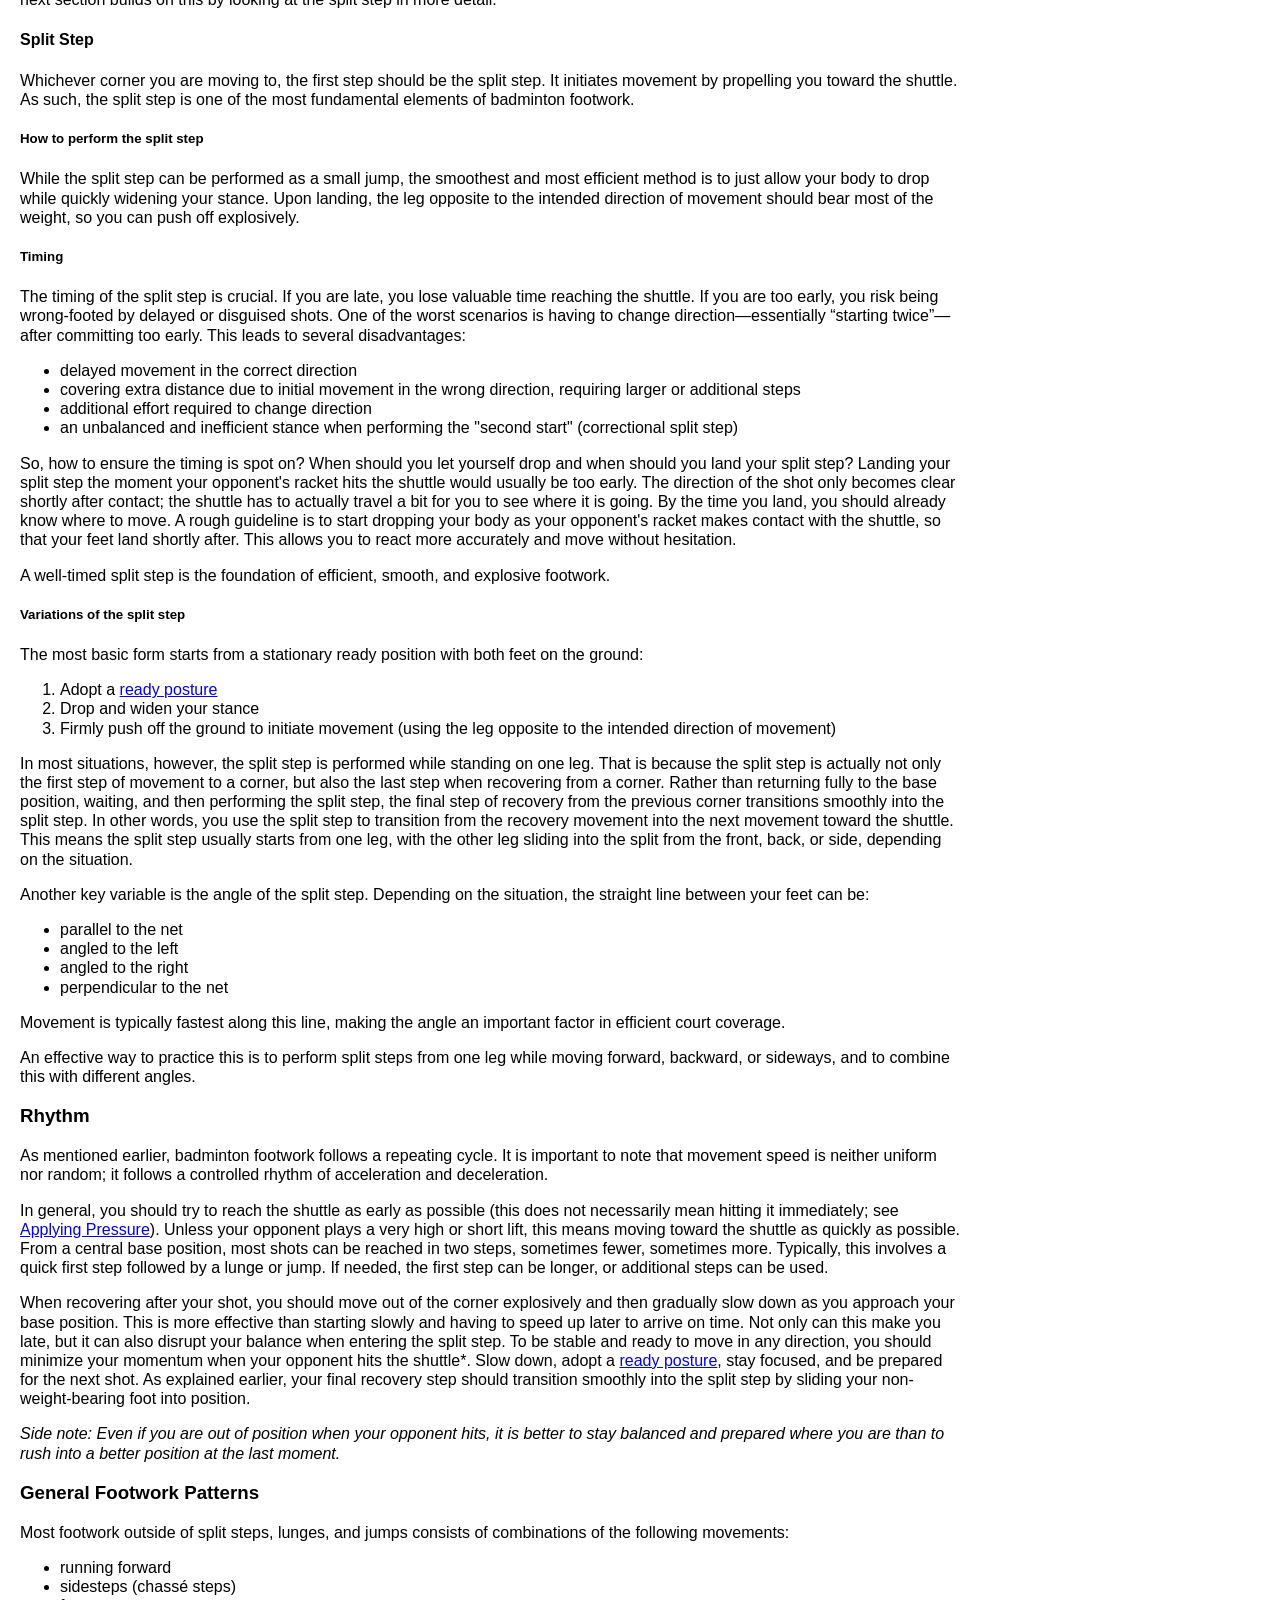
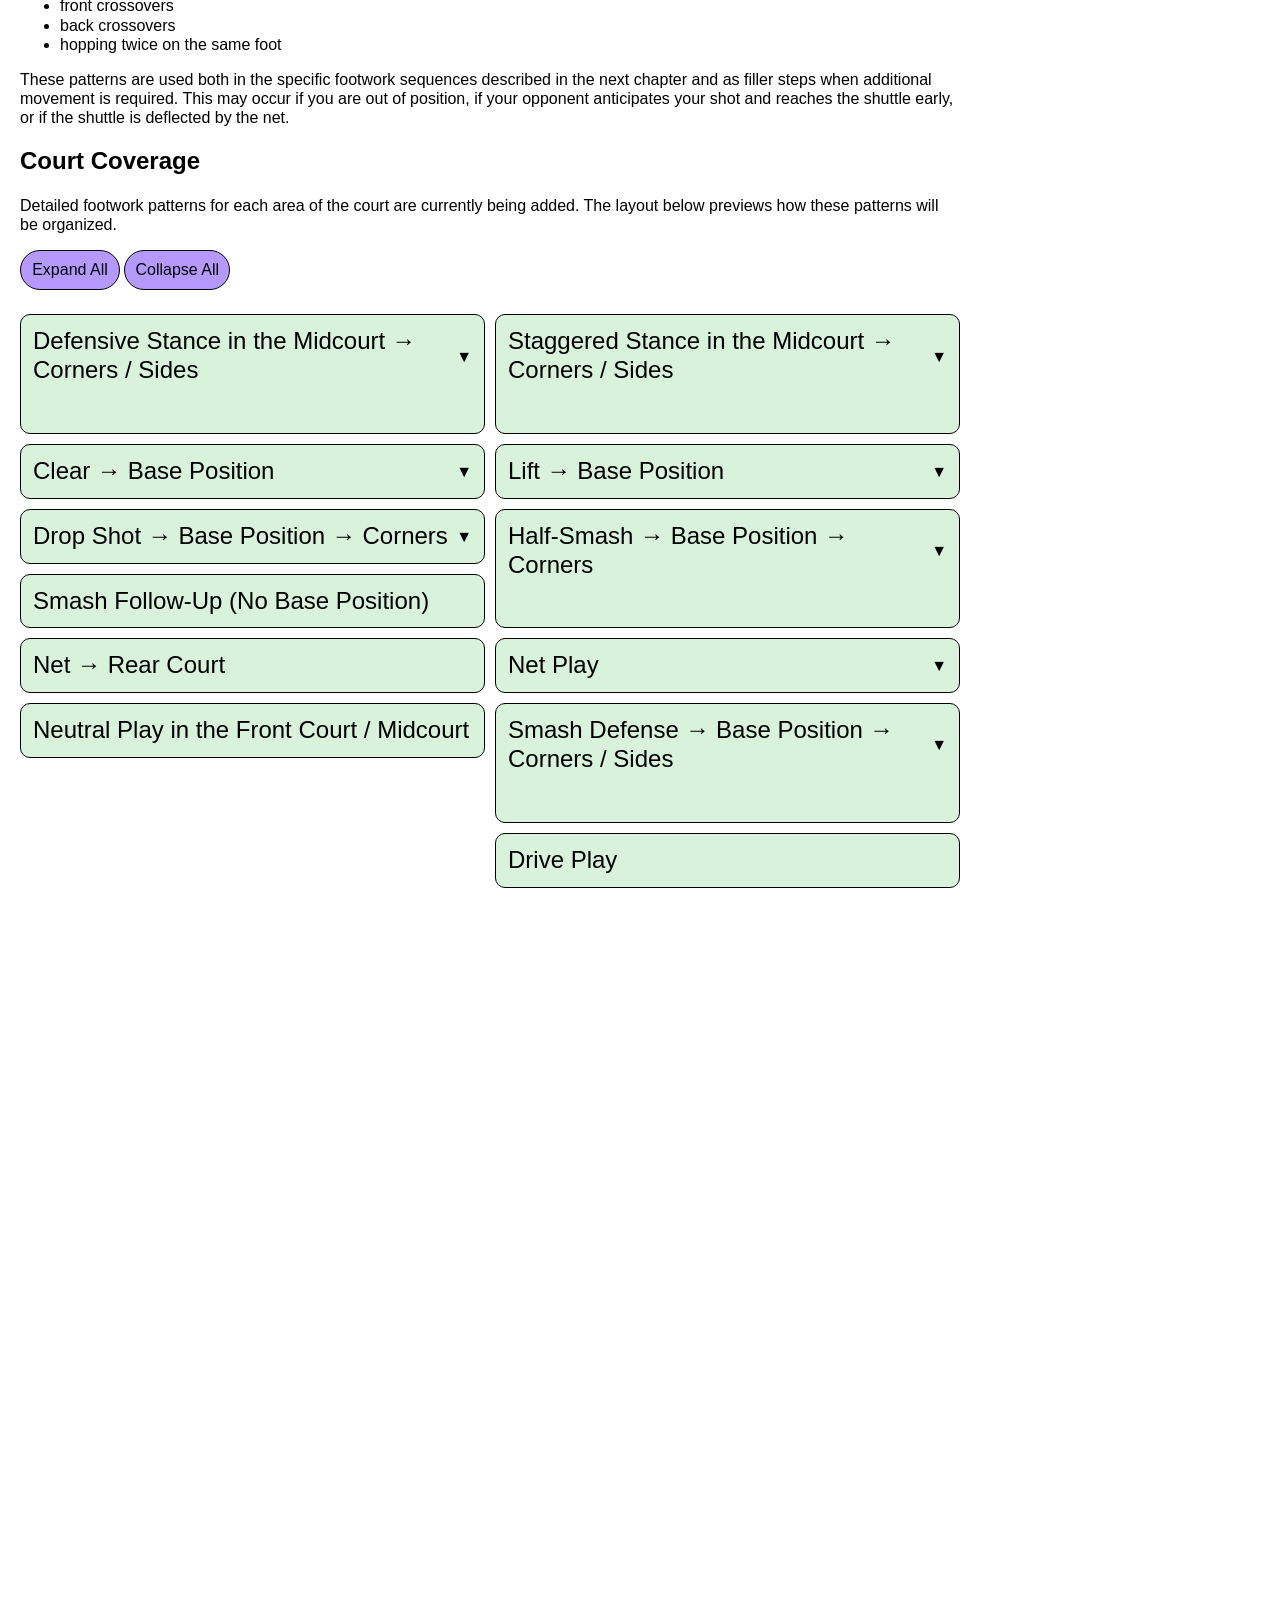
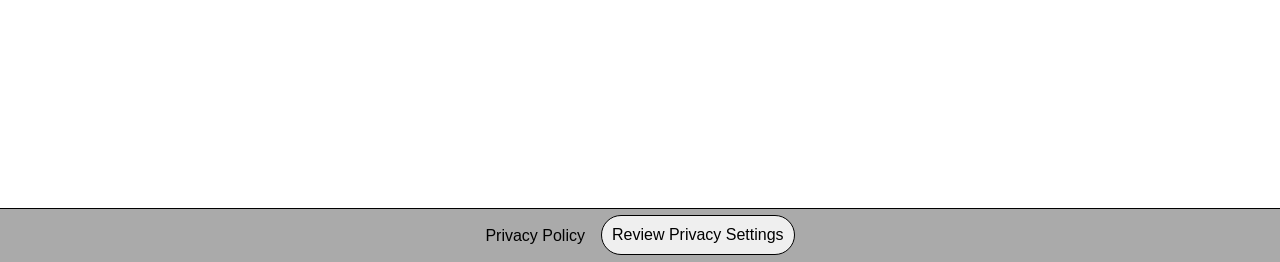
==== commit 519b9314: "Cookies, CSP, videos, menu fix Fixed hamburger menu dropdown bug Added cookie banner and privacy se" ====
--- a/footwork.html
+++ b/footwork.html
@@ -6,12 +6,13 @@
     <meta name="viewport" content="width=device-width, initial-scale=1.0">
     <title>Badminton Footwork | ShuttleSteps</title>
     <link rel="icon" type="image/png" href="images/favicon.png">
-    <link rel="preload" href="/fonts/orbitron-v35-latin-800.woff2" as="font" type="font/woff2" crossorigin>
+    <link rel="preload" href="fonts/orbitron-v35-latin-800.woff2" as="font" type="font/woff2" crossorigin>
     <link rel="stylesheet" href="css/style.css">
-    <link rel="stylesheet" href="css/hover.css" media="screen and (min-width: 51rem) and (hover: hover)">
+    <link rel="stylesheet" href="css/hover.css" media="screen and (min-width: 70rem) and (hover: hover)">
     <script src="js/initialize_dark_mode.js"></script>
     <script src="js/custom_header.js"></script>
     <script src="js/custom_footer.js"></script>
+    <script src="js/custom_cookie_banner.js"></script>
     <script src="js/active_link.js"></script>
 </head>
 
@@ -282,8 +283,8 @@
                         Detailed footwork patterns for each area of the court are currently being added. The layout
                         below previews how these patterns will be organized.
                     </p>
-                    <button type="button" class="topics_button" id="expand_all_button">Expand all</button>
-                    <button type="button" class="topics_button" id="collapse_all_button">Collapse all</button>
+                    <button type="button" class="button topics_button" id="expand_all_button">Expand All</button>
+                    <button type="button" class="button topics_button" id="collapse_all_button">Collapse All</button>
                     <ul class="topics">
                         <li class="collapsed">
                             <div>
@@ -432,6 +433,8 @@
         </div>
 
         <custom-footer></custom-footer>
+
+        <custom-cookie-banner id="cookie_banner" class="hidden"></custom-cookie-banner>
     </div>
 
     <script src="js/main_bundle.js" type="module"></script>
--- a/css/style.css
+++ b/css/style.css
@@ -1,6 +1,6 @@
 @font-face {
     font-family: "Orbitron";
-    src: url("/fonts/orbitron-v35-latin-800.woff2") format("woff2");
+    src: url("../fonts/orbitron-v35-latin-800.woff2") format("woff2");
     font-weight: 800;
     font-style: normal;
     font-display: swap;
@@ -214,6 +214,18 @@
 
     --footer_bg: #444;
     --footer_text: white;
+}
+
+.dark_mode main a:link {
+    color: rgb(114, 182, 204);
+}
+
+.dark_mode main a:visited {
+    color: rgb(178, 129, 184);
+}
+
+.dark_mode main a:active {
+    color: red;
 }
 
 #bar {
@@ -496,11 +508,58 @@
     border-top: 1px solid var(--top_level_border_color);
 }
 
+footer {
+    width: 100%;
+    display: flex;
+    justify-content: center;
+    align-items: center;
+    gap: 1rem;
+}
+
 footer a {
     text-decoration: none;
     color: var(--main_text);
 }
 
+.button {
+    border: 1px solid black;
+    border-radius: calc(infinity * 1px);
+    padding: 10px;
+    cursor: pointer;
+    font-size: 1rem;
+}
+
+.hidden {
+    display: none !important;
+}
+
+#cookie_banner {
+    background-color: rgb(0 0 0 / 80%);
+    position: fixed;
+    inset: 0;
+    z-index: 9999;
+    display: flex;
+    align-items: center;
+    justify-content: center;
+}
+
+#cookie_banner_content {
+    background-color: white;
+    width: min(500px, 90%);
+    padding: 32px;
+    border-radius: 16px;
+}
+
+#cookie_button_container {
+    display: flex;
+    justify-content: space-between;
+}
+
+#accept_button {
+    background-color: blue;
+    color: white;
+}
+
 .note {
     font-style: italic;
 }
@@ -516,10 +575,14 @@
 .card_grid {
     display: grid;
     gap: 10px;
-    grid-template-columns: repeat(auto-fit, minmax(300px, 1fr));
+    grid-template-columns: repeat(auto-fit, minmax(260px, 1fr));
     list-style: none;
     margin: 0;
     padding: 0;
+}
+
+.buffer {
+    height: 200px;
 }
 
 .card {
@@ -528,7 +591,7 @@
     overflow: hidden;
     background-color: white;
     transition-property: transform, z-index, box-shadow;
-    transition-duration: 1s, 0s, 1s;
+    transition-duration: 0.5s, 0s, 0.5s;
     /* Using transition to delay z-index changes from auto to a number does not work, 
     but changing from 0 to another number does. */
     z-index: 0;
@@ -564,6 +627,8 @@
     aspect-ratio: 16 / 9;
     position: relative;
     overflow: hidden;
+    display: block;
+    text-decoration: none;
 }
 
 .video,
@@ -573,16 +638,57 @@
     position: absolute;
     inset: 0;
     /* Prevent subpixel rendering issues (thin lines around thumbnails and videos in some browsers) */
-    transform: scale(1.05);
-}
-
-.thumbnail {
-    background-size: cover;
-    background-position: center;
+    /* transform: scale(1.05); */
 }
 
 .video {
-    display: none;
+    opacity: 0;
+    transition: opacity 300ms ease;
+}
+
+.video.opaque {
+    opacity: 1;
+}
+
+.video_container, .video_placeholder {
+    width: auto;
+    height: auto;
+    max-height: 70vh;
+    max-width: 100%;
+    aspect-ratio: 16 / 9;
+}
+
+.large_video {
+    width: 100%;
+    height: 100%;
+    border: 0;
+}
+
+.video_placeholder {
+    width: 100%;
+    height: 100%;
+    display: flex;
+    align-items: center;
+    justify-content: center;
+    cursor: pointer;
+}
+
+.video_placeholder p {
+    text-align: center;
+}
+
+.bold {
+    font-weight: bold;
+}
+
+.light_mode .video_placeholder {
+    background-color: #222;
+    color: white;
+}
+
+.dark_mode .video_placeholder {
+    background-color: #aaa;
+    color: black;
 }
 
 .topics {
@@ -608,11 +714,11 @@
 }
 
 .topics li.collapsed>div>span.topics_arrowhead::after {
-    content: "\2BC6";
+    content: "\25BC";
 }
 
 .topics li.expanded>div>span.topics_arrowhead::after {
-    content: "\2BC5";
+    content: "\25B2";
 }
 
 .topics>* {
@@ -657,14 +763,9 @@
 }
 
 .topics_button {
-    border: 1px solid black;
-    border-radius: calc(infinity * 1px);
-    padding: 10px;
-    cursor: pointer;
     background-color: var(--topics_button_bg_color);
     color: var(--main_text);
     min-width: 100px;
-    font-size: 1rem;
 }
 
 .brand_name {
@@ -678,7 +779,7 @@
     }
 }
 
-@media screen and (min-width: 51rem) {
+@media screen and (min-width: 70rem) {
     #bar {
         grid-template-columns: 0 0 min-content 1fr;
         grid-template-rows: var(--bar_height);
--- a/css/hover.css
+++ b/css/hover.css
@@ -1,4 +1,4 @@
-@media screen and (min-width: 51rem) and (hover: hover) {
+@media screen and (min-width: 70rem) and (hover: hover) {
 
     /* Disable dropdown for active link. */
     /* Dropdown visibility on hover is restored on pointer move (see active_links.js) */
